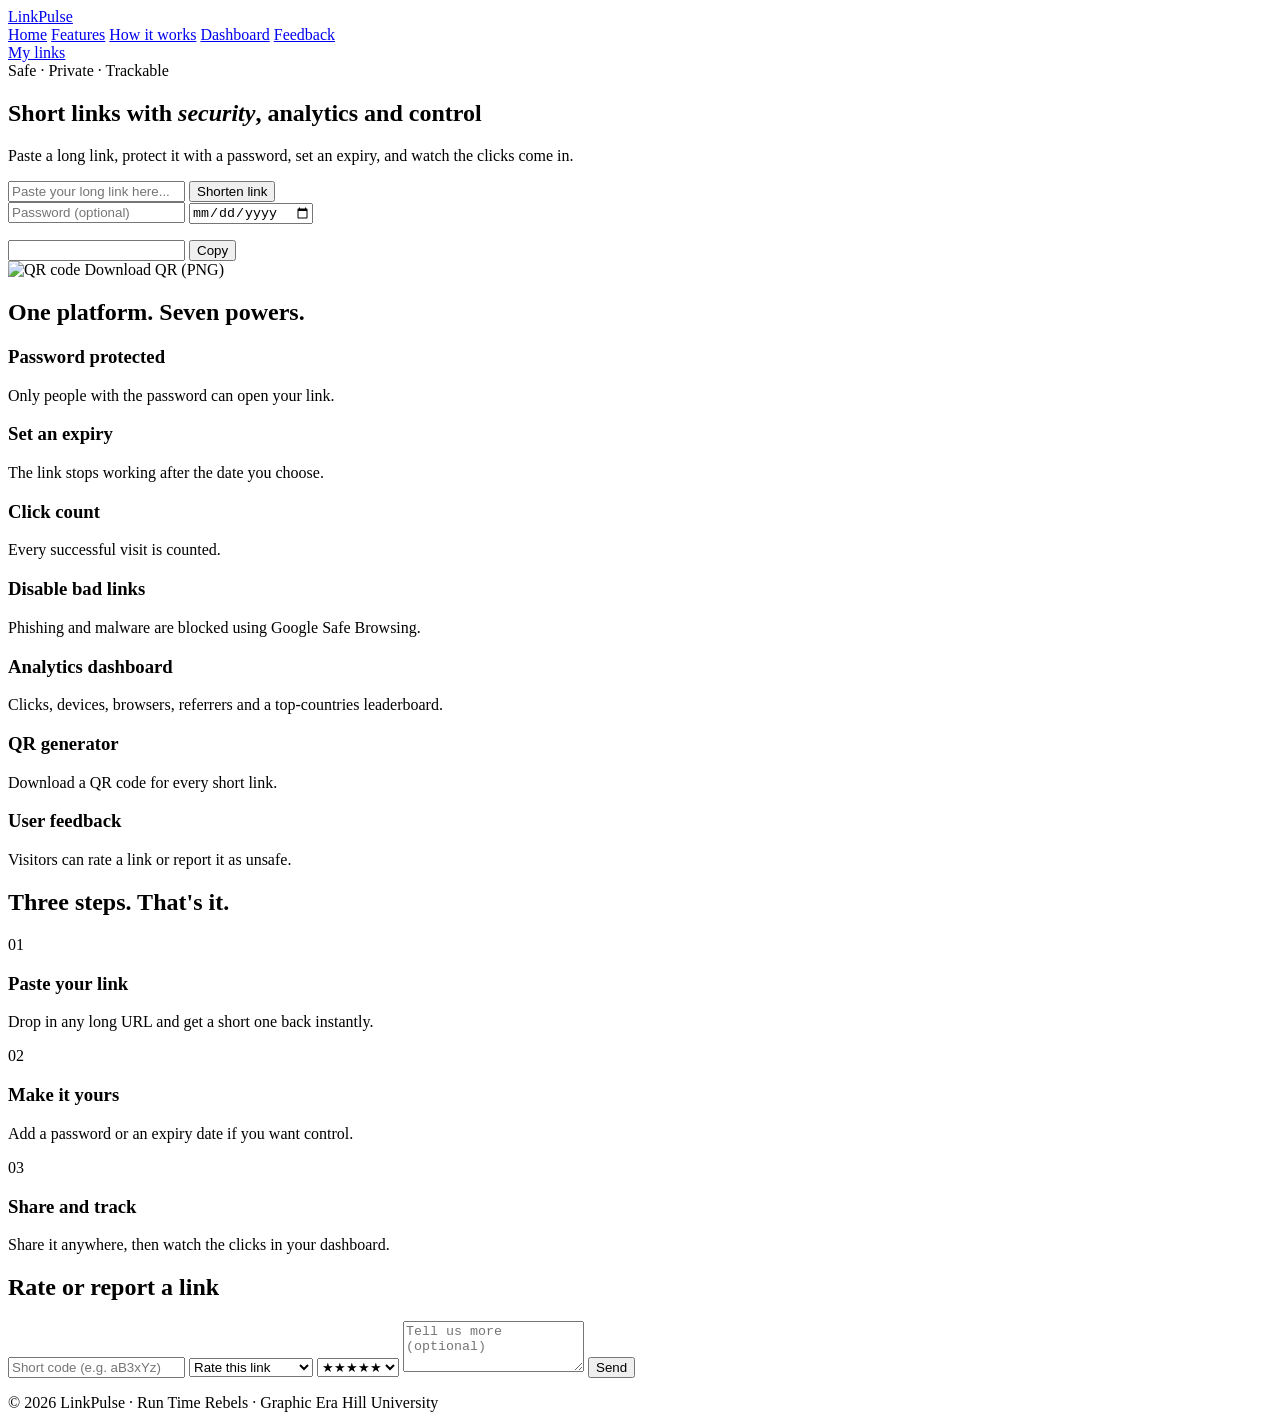
==== index.html @ 8565f589 "Rename dashboard.html to index.html" ====
<!DOCTYPE html>
<html lang="en">

<head>
    <meta charset="UTF-8">
    <meta name="viewport" content="width=device-width, initial-scale=1">
    <title>LinkPulse – Short links with security, analytics and control</title>
    <link rel="stylesheet" href="styless.css">
</head>

<body>

    <!-- 1. NAVBAR -->
    <header class="nav">
        <div class="container nav-inner">
            <a href="/" class="brand">Link<span>Pulse</span></a>

            <nav class="nav-links">
                <a href="/">Home</a>
                <a href="#features">Features</a>
                <a href="#how">How it works</a>
                <a href="/dashboard">Dashboard</a>
                <a href="#feedback">Feedback</a>
            </nav>

            <a href="/dashboard" class="btn btn-small">My links</a>
        </div>
    </header>

    <main>

        <!-- 2. HERO: shorten form + result -->
        <section class="hero container">
            <span class="pill">Safe · Private · Trackable</span>
            <h1>Short links with <em>security</em>, analytics and control</h1>
            <p class="sub">Paste a long link, protect it with a password, set an expiry, and watch the clicks come in.
            </p>

            <!-- Shorten form -->
            <form id="shorten-form" class="shorten-box">
                <div class="row">
                    <input type="text" id="url" placeholder="Paste your long link here..." required>
                    <button type="submit" class="btn">Shorten link</button>
                </div>

                <div class="row options">
                    <input type="password" id="password" placeholder="Password (optional)">
                    <input type="date" id="expires" title="Expiry date (optional)">
                </div>

                <p id="error" class="error hidden"></p>
            </form>

            <!-- Result (hidden until a link is made) -->
            <div id="result" class="result hidden">
                <div class="row">
                    <input type="text" id="short-url" readonly>
                    <button id="copy-btn" class="btn">Copy</button>
                </div>

                <div class="qr-area">
                    <img id="qr-img" alt="QR code" width="130" height="130">
                    <a id="qr-download" class="btn btn-ghost" download="linkpulse-qr.png">Download QR (PNG)</a>
                </div>
            </div>
        </section>

        <!-- 3. FEATURES (7 cards) -->
        <section id="features" class="section container">
            <h2>One platform. Seven powers.</h2>

            <div class="grid">
                <div class="card">
                    <h3>Password protected</h3>
                    <p>Only people with the password can open your link.</p>
                </div>
                <div class="card">
                    <h3>Set an expiry</h3>
                    <p>The link stops working after the date you choose.</p>
                </div>
                <div class="card">
                    <h3>Click count</h3>
                    <p>Every successful visit is counted.</p>
                </div>
                <div class="card">
                    <h3>Disable bad links</h3>
                    <p>Phishing and malware are blocked using Google Safe Browsing.</p>
                </div>
                <div class="card">
                    <h3>Analytics dashboard</h3>
                    <p>Clicks, devices, browsers, referrers and a top-countries leaderboard.</p>
                </div>
                <div class="card">
                    <h3>QR generator</h3>
                    <p>Download a QR code for every short link.</p>
                </div>
                <div class="card">
                    <h3>User feedback</h3>
                    <p>Visitors can rate a link or report it as unsafe.</p>
                </div>
            </div>
        </section>

        <!-- 4. HOW IT WORKS (3 steps) -->
        <section id="how" class="section container">
            <h2>Three steps. That's it.</h2>

            <div class="grid three">
                <div class="card">
                    <span class="num">01</span>
                    <h3>Paste your link</h3>
                    <p>Drop in any long URL and get a short one back instantly.</p>
                </div>
                <div class="card">
                    <span class="num">02</span>
                    <h3>Make it yours</h3>
                    <p>Add a password or an expiry date if you want control.</p>
                </div>
                <div class="card">
                    <span class="num">03</span>
                    <h3>Share and track</h3>
                    <p>Share it anywhere, then watch the clicks in your dashboard.</p>
                </div>
            </div>
        </section>

        <!-- 5. FEEDBACK FORM -->
        <section id="feedback" class="section container narrow">
            <h2>Rate or report a link</h2>

            <form id="feedback-form" class="card form">
                <input type="text" id="fb-code" placeholder="Short code (e.g. aB3xYz)" required>

                <select id="fb-type">
                    <option value="rating">Rate this link</option>
                    <option value="report">Report as unsafe</option>
                </select>

                <select id="fb-rating">
                    <option value="5">★★★★★</option>
                    <option value="4">★★★★</option>
                    <option value="3">★★★</option>
                    <option value="2">★★</option>
                    <option value="1">★</option>
                </select>

                <textarea id="fb-message" rows="3" placeholder="Tell us more (optional)"></textarea>

                <button class="btn" type="submit">Send</button>
                <p id="fb-status" class="muted"></p>
            </form>
        </section>

    </main>

    <!-- 6. FOOTER -->
    <footer class="footer">
        <div class="container">© 2026 LinkPulse · Run Time Rebels · Graphic Era Hill University</div>
    </footer>

    <!-- Scripts -->
    <script src="/static/js/common.js"></script>
    <script src="/static/js/app.js"></script>
</body>

</html>
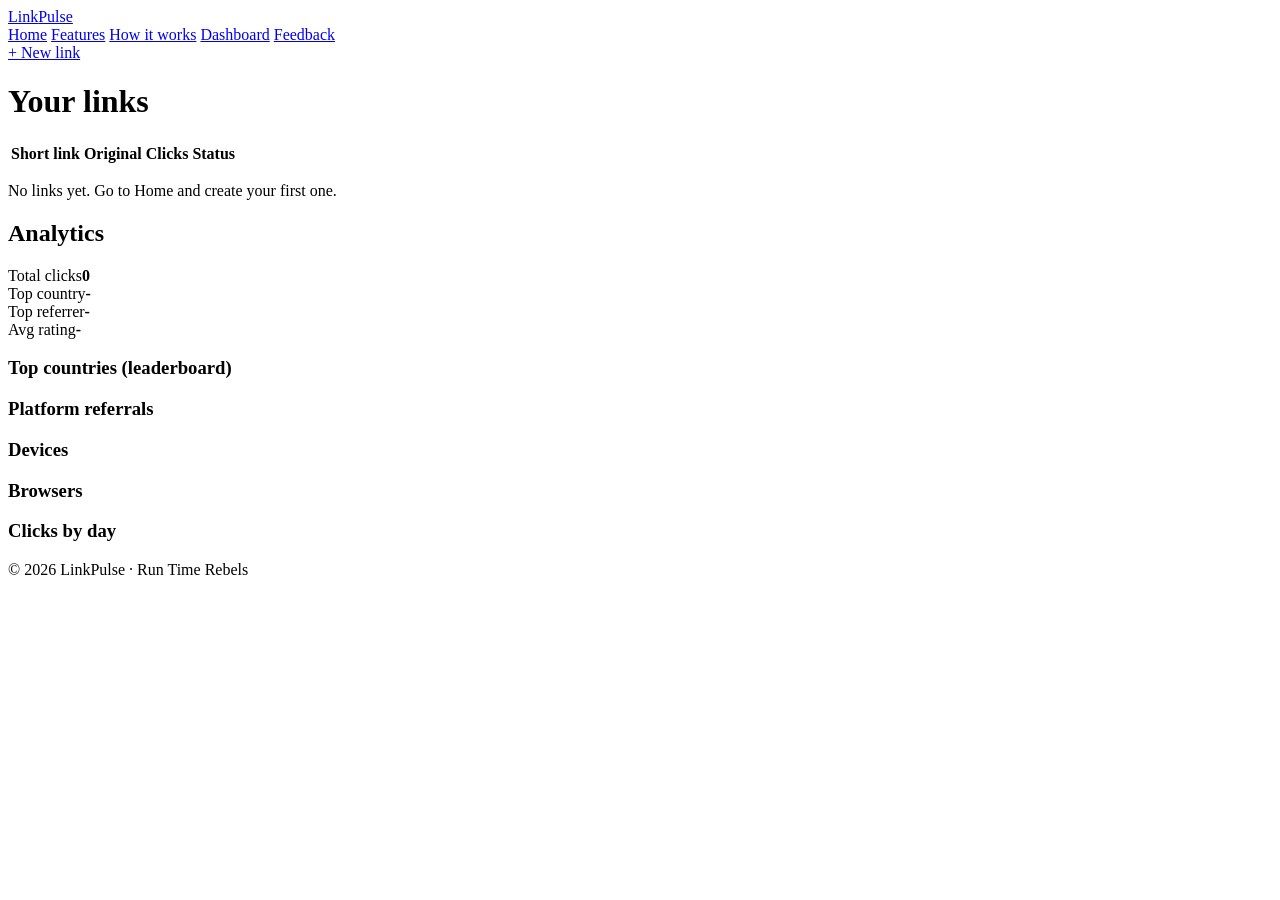
==== commit 9fa4fbcf: "Rename temp.html to index.html" ====
--- a/index.html
+++ b/index.html
@@ -4,163 +4,88 @@
 <head>
     <meta charset="UTF-8">
     <meta name="viewport" content="width=device-width, initial-scale=1">
-    <title>LinkPulse – Short links with security, analytics and control</title>
+    <title>Dashboard – LinkPulse</title>
     <link rel="stylesheet" href="styless.css">
 </head>
 
 <body>
-
-    <!-- 1. NAVBAR -->
     <header class="nav">
         <div class="container nav-inner">
             <a href="/" class="brand">Link<span>Pulse</span></a>
-
             <nav class="nav-links">
                 <a href="/">Home</a>
-                <a href="#features">Features</a>
-                <a href="#how">How it works</a>
+                <a href="/#features">Features</a>
+                <a href="/#how">How it works</a>
                 <a href="/dashboard">Dashboard</a>
-                <a href="#feedback">Feedback</a>
+                <a href="/#feedback">Feedback</a>
             </nav>
-
-            <a href="/dashboard" class="btn btn-small">My links</a>
+            <a href="/" class="btn btn-small">+ New link</a>
         </div>
     </header>
 
-    <main>
+    <main class="container">
+        <div class="page-title">
+            <h1>Your links</h1>
+        </div>
 
-        <!-- 2. HERO: shorten form + result -->
-        <section class="hero container">
-            <span class="pill">Safe · Private · Trackable</span>
-            <h1>Short links with <em>security</em>, analytics and control</h1>
-            <p class="sub">Paste a long link, protect it with a password, set an expiry, and watch the clicks come in.
-            </p>
+        <div class="card">
+            <table class="table">
+                <thead>
+                    <tr>
+                        <th>Short link</th>
+                        <th>Original</th>
+                        <th>Clicks</th>
+                        <th>Status</th>
+                        <th></th>
+                    </tr>
+                </thead>
+                <tbody id="links-body"></tbody>
+            </table>
+            <p id="empty" class="muted hidden">No links yet. Go to Home and create your first one.</p>
+        </div>
 
-            <!-- Shorten form -->
-            <form id="shorten-form" class="shorten-box">
-                <div class="row">
-                    <input type="text" id="url" placeholder="Paste your long link here..." required>
-                    <button type="submit" class="btn">Shorten link</button>
+        <!-- Analytics panel (shown after clicking "Analytics") -->
+        <section id="stats" class="hidden">
+            <div class="page-title">
+                <h1 id="stats-title">Analytics</h1>
+            </div>
+            <div class="stat-row">
+                <div class="stat"><span class="muted">Total clicks</span><b id="s-total">0</b></div>
+                <div class="stat"><span class="muted">Top country</span><b id="s-top-country">-</b></div>
+                <div class="stat"><span class="muted">Top referrer</span><b id="s-top-ref">-</b></div>
+                <div class="stat"><span class="muted">Avg rating</span><b id="s-rating">-</b></div>
+            </div>
+            <div class="grid three">
+                <div class="card">
+                    <h3>Top countries (leaderboard)</h3>
+                    <div id="b-countries"></div>
                 </div>
-
-                <div class="row options">
-                    <input type="password" id="password" placeholder="Password (optional)">
-                    <input type="date" id="expires" title="Expiry date (optional)">
+                <div class="card">
+                    <h3>Platform referrals</h3>
+                    <div id="b-referrers"></div>
                 </div>
-
-                <p id="error" class="error hidden"></p>
-            </form>
-
-            <!-- Result (hidden until a link is made) -->
-            <div id="result" class="result hidden">
-                <div class="row">
-                    <input type="text" id="short-url" readonly>
-                    <button id="copy-btn" class="btn">Copy</button>
+                <div class="card">
+                    <h3>Devices</h3>
+                    <div id="b-devices"></div>
                 </div>
-
-                <div class="qr-area">
-                    <img id="qr-img" alt="QR code" width="130" height="130">
-                    <a id="qr-download" class="btn btn-ghost" download="linkpulse-qr.png">Download QR (PNG)</a>
+                <div class="card">
+                    <h3>Browsers</h3>
+                    <div id="b-browsers"></div>
+                </div>
+                <div class="card">
+                    <h3>Clicks by day</h3>
+                    <div id="b-days"></div>
                 </div>
             </div>
         </section>
-
-        <!-- 3. FEATURES (7 cards) -->
-        <section id="features" class="section container">
-            <h2>One platform. Seven powers.</h2>
-
-            <div class="grid">
-                <div class="card">
-                    <h3>Password protected</h3>
-                    <p>Only people with the password can open your link.</p>
-                </div>
-                <div class="card">
-                    <h3>Set an expiry</h3>
-                    <p>The link stops working after the date you choose.</p>
-                </div>
-                <div class="card">
-                    <h3>Click count</h3>
-                    <p>Every successful visit is counted.</p>
-                </div>
-                <div class="card">
-                    <h3>Disable bad links</h3>
-                    <p>Phishing and malware are blocked using Google Safe Browsing.</p>
-                </div>
-                <div class="card">
-                    <h3>Analytics dashboard</h3>
-                    <p>Clicks, devices, browsers, referrers and a top-countries leaderboard.</p>
-                </div>
-                <div class="card">
-                    <h3>QR generator</h3>
-                    <p>Download a QR code for every short link.</p>
-                </div>
-                <div class="card">
-                    <h3>User feedback</h3>
-                    <p>Visitors can rate a link or report it as unsafe.</p>
-                </div>
-            </div>
-        </section>
-
-        <!-- 4. HOW IT WORKS (3 steps) -->
-        <section id="how" class="section container">
-            <h2>Three steps. That's it.</h2>
-
-            <div class="grid three">
-                <div class="card">
-                    <span class="num">01</span>
-                    <h3>Paste your link</h3>
-                    <p>Drop in any long URL and get a short one back instantly.</p>
-                </div>
-                <div class="card">
-                    <span class="num">02</span>
-                    <h3>Make it yours</h3>
-                    <p>Add a password or an expiry date if you want control.</p>
-                </div>
-                <div class="card">
-                    <span class="num">03</span>
-                    <h3>Share and track</h3>
-                    <p>Share it anywhere, then watch the clicks in your dashboard.</p>
-                </div>
-            </div>
-        </section>
-
-        <!-- 5. FEEDBACK FORM -->
-        <section id="feedback" class="section container narrow">
-            <h2>Rate or report a link</h2>
-
-            <form id="feedback-form" class="card form">
-                <input type="text" id="fb-code" placeholder="Short code (e.g. aB3xYz)" required>
-
-                <select id="fb-type">
-                    <option value="rating">Rate this link</option>
-                    <option value="report">Report as unsafe</option>
-                </select>
-
-                <select id="fb-rating">
-                    <option value="5">★★★★★</option>
-                    <option value="4">★★★★</option>
-                    <option value="3">★★★</option>
-                    <option value="2">★★</option>
-                    <option value="1">★</option>
-                </select>
-
-                <textarea id="fb-message" rows="3" placeholder="Tell us more (optional)"></textarea>
-
-                <button class="btn" type="submit">Send</button>
-                <p id="fb-status" class="muted"></p>
-            </form>
-        </section>
-
     </main>
 
-    <!-- 6. FOOTER -->
     <footer class="footer">
-        <div class="container">© 2026 LinkPulse · Run Time Rebels · Graphic Era Hill University</div>
+        <div class="container">© 2026 LinkPulse · Run Time Rebels</div>
     </footer>
 
-    <!-- Scripts -->
     <script src="/static/js/common.js"></script>
-    <script src="/static/js/app.js"></script>
+    <script src="/static/js/dashboard.js"></script>
 </body>
 
 </html>
